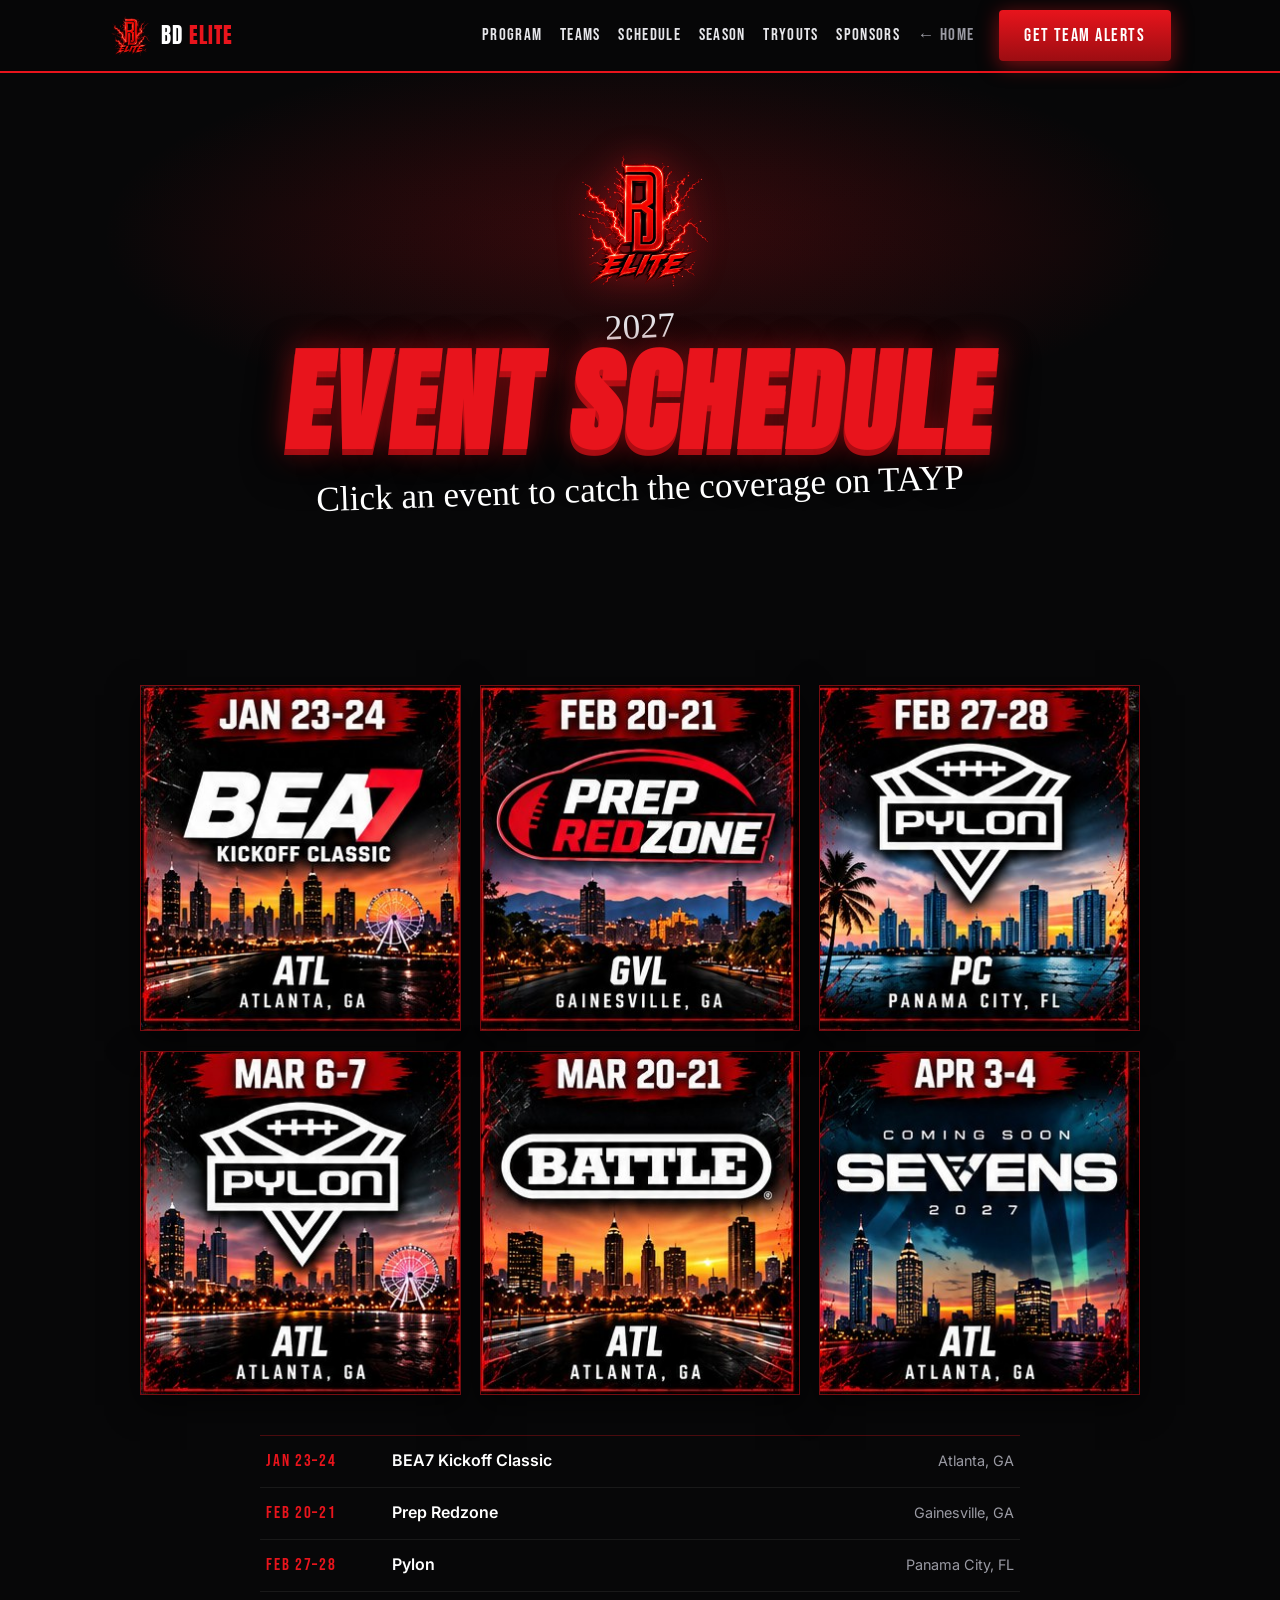
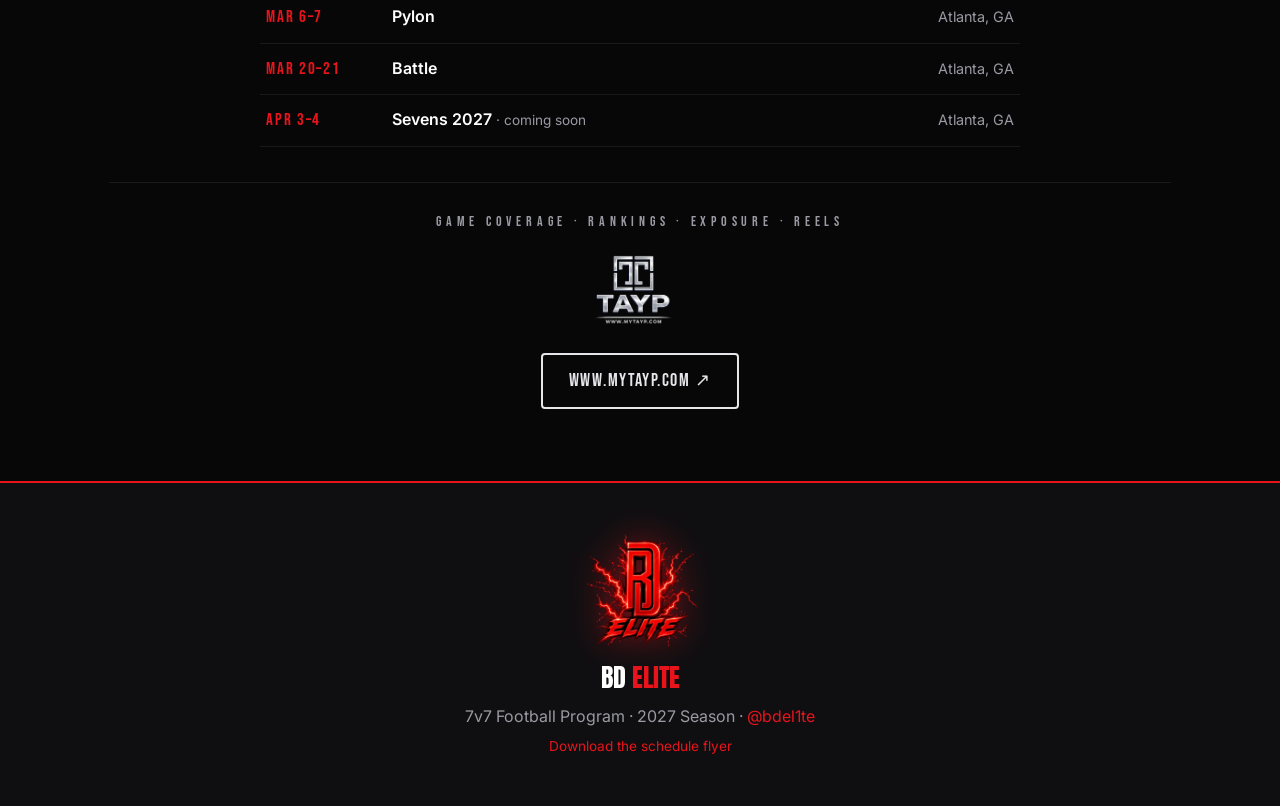
==== schedule/index.html @ 99435656 "Add 2027 event schedule page New /schedule/ page with the six 2027 events (BEA7 Kickoff Classic, Pre" ====
<!DOCTYPE html>
<html lang="en">
<head>
  <meta charset="UTF-8" />
  <meta name="viewport" content="width=device-width, initial-scale=1.0" />
  <title>2027 Event Schedule | BD Elite</title>
  <meta name="description" content="BD Elite 7v7 2027 event schedule — BEA7 Kickoff Classic, Prep Redzone, Pylon, Battle, and Sevens. Game coverage, rankings, and reels on TAYP." />
  <meta property="og:title" content="BD Elite — 2027 Event Schedule" />
  <meta property="og:image" content="/assets/schedule-2027.jpg" />
  <link rel="preconnect" href="https://fonts.googleapis.com" />
  <link rel="preconnect" href="https://fonts.gstatic.com" crossorigin />
  <link href="https://fonts.googleapis.com/css2?family=Anton&family=Bebas+Neue&family=Permanent+Marker&family=Inter:wght@400;600;700&display=swap" rel="stylesheet" />
  <link rel="stylesheet" href="../bdelite.css" />
  <link rel="icon" type="image/png" href="../assets/bdelite-logo-512.png" />
</head>
<body>

  <header class="nav" id="top">
    <div class="nav-inner">
      <a class="brand" href="../">
        <img src="../assets/bdelite-logo-512.png" alt="BD Elite logo" class="brand-logo" />
        <span class="brand-name">BD <em>ELITE</em></span>
      </a>
      <nav class="nav-links" id="navLinks">
        <a href="../#program">Program</a>
        <a href="../#teams">Teams</a>
        <a href="./" aria-current="page">Schedule</a>
        <a href="../#season">Season</a>
        <a href="../#tryouts">Tryouts</a>
        <a href="../#sponsors">Sponsors</a>
        <a href="../" class="nav-home">← Home</a>
      </nav>
      <a class="btn btn-red nav-cta" href="../#tryouts">Get Team Alerts</a>
      <button class="nav-toggle" id="navToggle" aria-label="Open menu" aria-expanded="false">☰</button>
    </div>
  </header>

  <section class="hero roster-hero">
    <div class="hero-overlay"></div>
    <div class="hero-inner">
      <img src="../assets/bdelite-logo-512.png" alt="BD Elite logo" class="footer-logo" style="height:140px" />
      <p class="hero-intro-script">2027</p>
      <h1 class="hero-title roster-title">EVENT SCHEDULE</h1>
      <p class="hero-sub-script">Click an event to catch the coverage on TAYP</p>
    </div>
  </section>

  <section class="section" id="schedule">
    <div class="schedule-grid">
      <a class="event-tile" href="https://www.mytayp.com" target="_blank" rel="noopener" data-event="BEA7 Kickoff Classic">
        <img src="../assets/schedule/bea7.jpg" alt="BEA7 Kickoff Classic — Jan 23–24, Atlanta, GA" />
        <span class="event-tile-cta">View on TAYP →</span>
      </a>
      <a class="event-tile" href="https://www.mytayp.com" target="_blank" rel="noopener" data-event="Prep Redzone">
        <img src="../assets/schedule/prep-redzone.jpg" alt="Prep Redzone — Feb 20–21, Gainesville, GA" />
        <span class="event-tile-cta">View on TAYP →</span>
      </a>
      <a class="event-tile" href="https://www.mytayp.com" target="_blank" rel="noopener" data-event="Pylon Panama City">
        <img src="../assets/schedule/pylon-pc.jpg" alt="Pylon — Feb 27–28, Panama City, FL" />
        <span class="event-tile-cta">View on TAYP →</span>
      </a>
      <a class="event-tile" href="https://www.mytayp.com" target="_blank" rel="noopener" data-event="Pylon Atlanta">
        <img src="../assets/schedule/pylon-atl.jpg" alt="Pylon — Mar 6–7, Atlanta, GA" />
        <span class="event-tile-cta">View on TAYP →</span>
      </a>
      <a class="event-tile" href="https://www.mytayp.com" target="_blank" rel="noopener" data-event="Battle">
        <img src="../assets/schedule/battle.jpg" alt="Battle — Mar 20–21, Atlanta, GA" />
        <span class="event-tile-cta">View on TAYP →</span>
      </a>
      <a class="event-tile" href="https://www.mytayp.com" target="_blank" rel="noopener" data-event="Sevens 2027">
        <img src="../assets/schedule/sevens.jpg" alt="Sevens 2027 (coming soon) — Apr 3–4, Atlanta, GA" />
        <span class="event-tile-cta">View on TAYP →</span>
      </a>
    </div>

    <ul class="schedule-list" aria-label="2027 schedule">
      <li><span class="sl-date">Jan 23–24</span><span class="sl-name">BEA7 Kickoff Classic</span><span class="sl-loc">Atlanta, GA</span></li>
      <li><span class="sl-date">Feb 20–21</span><span class="sl-name">Prep Redzone</span><span class="sl-loc">Gainesville, GA</span></li>
      <li><span class="sl-date">Feb 27–28</span><span class="sl-name">Pylon</span><span class="sl-loc">Panama City, FL</span></li>
      <li><span class="sl-date">Mar 6–7</span><span class="sl-name">Pylon</span><span class="sl-loc">Atlanta, GA</span></li>
      <li><span class="sl-date">Mar 20–21</span><span class="sl-name">Battle</span><span class="sl-loc">Atlanta, GA</span></li>
      <li><span class="sl-date">Apr 3–4</span><span class="sl-name">Sevens 2027 <em>· coming soon</em></span><span class="sl-loc">Atlanta, GA</span></li>
    </ul>

    <div class="tech-powered">
      <span class="tech-powered-label">GAME COVERAGE · RANKINGS · EXPOSURE · REELS</span>
      <a href="https://www.mytayp.com" target="_blank" rel="noopener"><img src="../assets/sponsors/tayp.png" alt="TAYP — The Home for Sports Reels" loading="lazy" /></a>
      <a class="btn btn-ghost" href="https://www.mytayp.com" target="_blank" rel="noopener">www.mytayp.com ↗</a>
    </div>
  </section>

  <footer class="footer">
    <img src="../assets/bdelite-logo-512.png" alt="BD Elite logo" class="footer-logo" />
    <p class="footer-brand">BD <em>ELITE</em></p>
    <p class="footer-line">7v7 Football Program · 2027 Season · <a href="https://www.instagram.com/bdel1te" target="_blank" rel="noopener">@bdel1te</a></p>
    <p class="footer-line footer-small"><a href="../assets/schedule-2027.jpg" target="_blank" rel="noopener">Download the schedule flyer</a></p>
  </footer>

  <script src="../bdelite.js"></script>
</body>
</html>
---- bdelite.css ----
/* ================= BD Elite — 7v7 Football Program ================= */

:root {
  --black: #070708;
  --black-2: #0f0f11;
  --black-3: #17171a;
  --red: #e8141c;
  --red-dark: #9c0d12;
  --red-glow: rgba(232, 20, 28, 0.55);
  --white: #ffffff;
  --silver: #e6e6ea;
  --gray: #9a9aa3;
  --font-display: 'Anton', 'Bebas Neue', sans-serif;
  --font-accent: 'Bebas Neue', sans-serif;
  --font-script: 'Permanent Marker', cursive;
  --font-body: 'Inter', system-ui, sans-serif;
}

* { margin: 0; padding: 0; box-sizing: border-box; }
html { scroll-behavior: smooth; }
body {
  background: var(--black);
  color: var(--silver);
  font-family: var(--font-body);
  line-height: 1.6;
  overflow-x: hidden;
}
img { max-width: 100%; display: block; }
a { color: var(--red); }

/* ---------- Buttons ---------- */
.btn {
  display: inline-block;
  font-family: var(--font-accent);
  font-size: 1.15rem;
  letter-spacing: 0.08em;
  text-decoration: none;
  padding: 0.7rem 1.6rem;
  border-radius: 4px;
  transition: transform 0.15s ease, box-shadow 0.15s ease;
  text-align: center;
  cursor: pointer;
  border: 0;
}
.btn:hover { transform: translateY(-2px); }
.btn-red {
  background: linear-gradient(180deg, var(--red), var(--red-dark));
  color: var(--white);
  box-shadow: 0 4px 20px var(--red-glow);
}
.btn-red:hover { box-shadow: 0 8px 30px var(--red-glow); }
.btn-ghost { border: 2px solid var(--silver); color: var(--silver); background: transparent; }
.btn-ghost:hover { border-color: var(--red); color: var(--red); }
.btn-lg { font-size: 1.4rem; padding: 0.85rem 2.2rem; }
.btn-block { display: block; width: 100%; }

/* ---------- Nav ---------- */
.nav {
  position: sticky; top: 0; z-index: 50;
  background: rgba(7, 7, 8, 0.9);
  backdrop-filter: blur(10px);
  border-bottom: 2px solid var(--red);
}
.nav-inner {
  max-width: 1100px; margin: 0 auto; padding: 0.6rem 1.2rem;
  display: flex; align-items: center; gap: 1.5rem;
}
.brand { display: flex; align-items: center; gap: 0.6rem; text-decoration: none; }
.brand-logo { height: 42px; width: auto; }
.brand-name {
  font-family: var(--font-display); font-size: 1.3rem; color: var(--white); letter-spacing: 0.05em; white-space: nowrap;
}
.brand-name em { color: var(--red); font-style: normal; }
.nav-links { display: flex; gap: 1.1rem; margin-left: auto; }
.nav-links a {
  color: var(--silver); text-decoration: none; white-space: nowrap;
  font-family: var(--font-accent); font-size: 1.05rem; letter-spacing: 0.08em;
}
.nav-links a:hover { color: var(--red); }
.nav-links .nav-home { color: var(--gray); }
.nav-cta { white-space: nowrap; }
.nav-toggle {
  display: none; background: none; border: none; color: var(--silver);
  font-size: 1.6rem; cursor: pointer; margin-left: auto;
}

/* ---------- Hero ---------- */
.hero {
  position: relative;
  min-height: 92vh;
  display: flex; align-items: center; justify-content: center;
  text-align: center;
  overflow: hidden;
  background:
    radial-gradient(ellipse 60% 50% at 50% 30%, rgba(232, 20, 28, 0.25), transparent 70%),
    var(--black);
}
.hero-canvas { position: absolute; inset: 0; width: 100%; height: 100%; display: block; }
.hero-overlay {
  position: absolute; inset: 0; pointer-events: none;
  background:
    radial-gradient(ellipse 55% 45% at 50% 50%, rgba(7, 7, 8, 0.28), transparent 75%),
    linear-gradient(180deg, rgba(7, 7, 8, 0.2) 0%, transparent 35%, transparent 65%, var(--black) 100%);
}
.hero-inner { position: relative; max-width: 900px; padding: 4rem 1.2rem 3rem; }
.hero-kicker {
  font-family: var(--font-accent); letter-spacing: 0.35em; font-size: 1rem; color: var(--silver);
}
.red { color: var(--red); }
.coming-badge {
  display: inline-block; margin: 1.2rem 0 1rem;
  font-family: var(--font-accent); letter-spacing: 0.15em; font-size: 1.1rem;
  color: var(--white); background: var(--black-3);
  border: 2px solid var(--red); padding: 0.35rem 1rem; transform: rotate(-2deg);
}
.coming-badge span { font-family: var(--font-script); color: var(--red); font-size: 1.4rem; margin-left: 0.3rem; }
.hero-intro-script {
  font-family: var(--font-script); font-size: clamp(1.4rem, 4vw, 2.2rem); color: var(--silver);
  transform: rotate(-3deg); margin-bottom: -0.4rem;
}
.hero-title {
  font-family: var(--font-display);
  font-size: clamp(4.2rem, 16vw, 11rem);
  line-height: 0.95;
  color: var(--red);
  letter-spacing: 0.02em;
  text-shadow: 0 0 30px var(--red-glow), 0 6px 0 var(--red-dark), 0 14px 40px rgba(0, 0, 0, 0.8);
  transform: skewX(-6deg);
}
.hero-sub-script {
  font-family: var(--font-script); font-size: clamp(1.3rem, 4vw, 2.2rem); color: var(--white);
  transform: rotate(-2deg); margin: 0.4rem 0 2rem;
}
.hero-ctas { display: flex; flex-wrap: wrap; justify-content: center; gap: 1rem; }
.hero-scroll { margin-top: 3rem; color: var(--red); animation: bob 1.6s ease-in-out infinite; }
@keyframes bob { 0%, 100% { transform: translateY(0); } 50% { transform: translateY(8px); } }

/* ---------- Sections ---------- */
.section { max-width: 1100px; margin: 0 auto; padding: 4.5rem 1.2rem; }
.section-dark {
  max-width: none;
  background: var(--black-2);
  border-top: 1px solid rgba(232, 20, 28, 0.3);
  border-bottom: 1px solid rgba(232, 20, 28, 0.3);
}
.section-dark > * { max-width: 1100px; margin-left: auto; margin-right: auto; }
.section-title {
  font-family: var(--font-display);
  font-size: clamp(2.2rem, 6vw, 3.6rem);
  text-align: center; color: var(--white); letter-spacing: 0.04em; margin-bottom: 0.6rem;
  transform: skewX(-4deg);
}
.section-title em { color: var(--red); font-style: normal; }
.section-sub {
  text-align: center; font-family: var(--font-accent); font-size: 1.2rem;
  letter-spacing: 0.1em; color: var(--gray); margin-bottom: 2.4rem;
}

/* ---------- Program ---------- */
.program-grid { display: grid; grid-template-columns: 1.1fr 0.9fr; gap: 2.5rem; align-items: center; }
.program-copy p { margin-bottom: 1.1rem; font-size: 1.05rem; color: var(--silver); }
.program-copy strong { color: var(--white); }
.gear-note { font-size: 0.9rem !important; color: var(--gray) !important; border-left: 3px solid var(--red); padding-left: 0.8rem; }
.gear-note a { color: var(--red); text-decoration: none; }
.program-logo { display: flex; justify-content: center; }
.program-logo img {
  width: min(100%, 440px);
  filter: drop-shadow(0 0 30px rgba(232, 20, 28, 0.45));
  animation: pulse 3.5s ease-in-out infinite;
}
@keyframes pulse {
  0%, 100% { filter: drop-shadow(0 0 22px rgba(232, 20, 28, 0.35)); }
  50% { filter: drop-shadow(0 0 48px rgba(232, 20, 28, 0.7)); }
}

/* ---------- Teams ---------- */
.teams { display: grid; grid-template-columns: repeat(auto-fit, minmax(180px, 1fr)); gap: 1.2rem; max-width: 800px !important; }
.team {
  background: linear-gradient(180deg, var(--black-3), var(--black));
  border: 1px solid rgba(232, 20, 28, 0.4);
  border-bottom: 4px solid var(--red);
  text-align: center; padding: 2.2rem 1rem;
  transition: transform 0.15s ease, box-shadow 0.15s ease;
}
.team:hover { transform: translateY(-5px) skewX(-2deg); box-shadow: 0 10px 30px var(--red-glow); }
.team-age {
  display: block; font-family: var(--font-display); font-size: 3.6rem; color: var(--silver);
  text-shadow: 0 3px 0 #6a6a72;
}
.team-label { font-family: var(--font-accent); letter-spacing: 0.35em; color: var(--red); font-size: 0.9rem; }

/* ---------- Pillars ---------- */
.pillars { display: grid; grid-template-columns: repeat(auto-fit, minmax(220px, 1fr)); gap: 1.2rem; margin-top: 2rem; }
.pillar {
  background: var(--black-3);
  border: 1px solid rgba(255, 255, 255, 0.06);
  border-top: 3px solid var(--red);
  padding: 1.6rem 1.4rem;
  transition: transform 0.15s ease;
}
.pillar:hover { transform: translateY(-4px); }
.pillar-icon { font-size: 2rem; margin-bottom: 0.5rem; }
.pillar h3 { font-family: var(--font-accent); font-size: 1.45rem; letter-spacing: 0.1em; color: var(--red); margin-bottom: 0.4rem; }
.pillar p { color: var(--gray); font-size: 0.95rem; }

/* ---------- 2027 Season ---------- */
.season {
  max-width: none;
  background:
    radial-gradient(ellipse 60% 50% at 50% 0%, rgba(232, 20, 28, 0.14), transparent 70%),
    var(--black);
  border-top: 1px solid rgba(232, 20, 28, 0.3);
}
.season > * { max-width: 1100px; margin-left: auto; margin-right: auto; }
.season-grid { display: grid; grid-template-columns: repeat(auto-fit, minmax(240px, 1fr)); gap: 1.2rem; margin-top: 2rem; }
.season-card {
  background: var(--black-3);
  border: 1px solid rgba(255, 255, 255, 0.06);
  border-top: 3px solid var(--red);
  padding: 1.6rem 1.4rem;
}
.season-card-highlight {
  background: linear-gradient(180deg, #1f0608, var(--black-3));
  border: 1px solid rgba(232, 20, 28, 0.6);
  border-top: 3px solid var(--red);
  box-shadow: 0 10px 30px rgba(232, 20, 28, 0.15);
}
.season-icon { font-size: 2rem; margin-bottom: 0.5rem; }
.season-card h3 { font-family: var(--font-accent); font-size: 1.4rem; letter-spacing: 0.08em; color: var(--red); margin-bottom: 0.5rem; }
.season-card p { color: var(--gray); font-size: 0.95rem; margin-bottom: 0.5rem; }
.season-card strong { color: var(--white); }
.season-card .season-price {
  font-family: var(--font-display); font-size: 2.8rem; color: var(--white) !important;
  line-height: 1.1; margin: 0.6rem 0 !important;
  text-shadow: 0 0 20px var(--red-glow);
}
.season-card .season-price span { font-family: var(--font-accent); font-size: 1.1rem; letter-spacing: 0.1em; color: var(--red); margin-left: 0.3rem; }
.season-letter {
  margin-top: 2.5rem; text-align: center;
  border: 1px solid rgba(232, 20, 28, 0.35);
  padding: 2rem 1.6rem;
  background: var(--black-2);
}
.season-quote {
  font-family: var(--font-script); font-size: clamp(1.1rem, 2.6vw, 1.5rem);
  color: var(--silver); max-width: 760px; margin: 0 auto 1.6rem; line-height: 1.5;
}
.season-leaders { display: flex; flex-wrap: wrap; justify-content: center; gap: 2.5rem; margin-bottom: 1.6rem; }
.leader { display: flex; flex-direction: column; }
.leader-name { font-family: var(--font-display); font-size: 1.4rem; color: var(--white); letter-spacing: 0.04em; }
.leader-role { font-family: var(--font-accent); letter-spacing: 0.2em; color: var(--red); font-size: 0.95rem; }
.leader-email { font-size: 0.85rem; color: var(--gray); text-decoration: none; margin-top: 0.2rem; }
.leader-email:hover { color: var(--red); text-decoration: underline; }

/* ---------- Tryouts form ---------- */
.tryout-script {
  text-align: center; font-family: var(--font-script); font-size: clamp(1.4rem, 4vw, 2rem);
  color: var(--silver); transform: rotate(-2deg); margin-bottom: -0.3rem;
}
.tryout-title { font-size: clamp(2.6rem, 8vw, 4.6rem); }
.form-wrap { max-width: 720px !important; }
.alert-form {
  background: var(--black-3);
  border: 1px solid rgba(232, 20, 28, 0.5);
  padding: 2rem;
  box-shadow: 0 12px 40px rgba(232, 20, 28, 0.12);
}
.hp-field { display: none; }
.form-row { display: grid; grid-template-columns: 1fr 1fr; gap: 1.2rem; }
.form-field { margin-bottom: 1.2rem; display: flex; flex-direction: column; }
.form-field label {
  font-family: var(--font-accent); letter-spacing: 0.1em; color: var(--red); font-size: 1rem; margin-bottom: 0.35rem;
}
.form-field input, .form-field select, .form-field textarea {
  background: var(--black); border: 1px solid rgba(255, 255, 255, 0.15);
  color: var(--silver); font-family: var(--font-body); font-size: 1rem; padding: 0.7rem 0.9rem;
}
.form-field input:focus, .form-field select:focus, .form-field textarea:focus { outline: 2px solid var(--red); border-color: transparent; }
.form-field ::placeholder { color: #5a5a64; }

/* ---------- Footer ---------- */
.footer {
  text-align: center; padding: 3rem 1.2rem;
  border-top: 2px solid var(--red); background: var(--black-2);
}
.footer-logo { height: 120px; width: auto; margin: 0 auto 0.4rem; filter: drop-shadow(0 0 18px rgba(232, 20, 28, 0.45)); }
.footer-brand { font-family: var(--font-display); font-size: 1.6rem; color: var(--white); }
.footer-brand em { color: var(--red); font-style: normal; }
.footer-line { color: var(--gray); margin-top: 0.4rem; }
.footer-line a { color: var(--red); text-decoration: none; }
.footer-line a:hover { text-decoration: underline; }
.footer-small { font-size: 0.85rem; }

/* ---------- Roster pages ---------- */
a.team { text-decoration: none; display: block; }
.team-cta { display: block; margin-top: 0.6rem; font-family: var(--font-accent); letter-spacing: 0.12em; font-size: 0.95rem; color: var(--silver); }
a.team:hover .team-cta { color: var(--red); }
.roster-hero { min-height: 60vh; }
.roster-title { font-size: clamp(3rem, 12vw, 7rem); }
.roster-empty {
  text-align: center; max-width: 760px; margin: 0 auto 3rem;
  background: var(--black-3); border: 1px solid rgba(232, 20, 28, 0.5);
  padding: 2.4rem 1.6rem; box-shadow: 0 12px 40px rgba(232, 20, 28, 0.12);
}
.roster-empty-icon { font-size: 2.6rem; margin-bottom: 0.4rem; }
.roster-empty h2 { font-family: var(--font-display); font-size: clamp(1.6rem, 4vw, 2.4rem); color: var(--white); margin-bottom: 0.8rem; }
.roster-empty p { color: var(--gray); margin-bottom: 1.6rem; }
.roster-grid { display: grid; grid-template-columns: repeat(auto-fit, minmax(130px, 1fr)); gap: 0.9rem; max-width: 1000px; margin: 0 auto; }
.roster-slot {
  display: flex; flex-direction: column; align-items: center; justify-content: center; gap: 0.2rem;
  aspect-ratio: 1; background: var(--black-2);
  border: 1px dashed rgba(232, 20, 28, 0.45);
}
.roster-num { font-family: var(--font-display); font-size: 2rem; color: rgba(232, 20, 28, 0.6); }
.roster-name { font-family: var(--font-accent); letter-spacing: 0.3em; color: var(--gray); font-size: 0.85rem; }
.roster-note { text-align: center; color: var(--gray); font-size: 0.85rem; margin-top: 1rem; }

/* ---------- Sponsors ---------- */
.sponsor-grid {
  display: flex; flex-wrap: wrap; justify-content: center; align-items: center; gap: 1.2rem;
  max-width: 1000px !important;
}
.sponsor {
  display: flex; align-items: center; justify-content: center;
  width: 240px; height: 130px; padding: 1rem 1.3rem;
  background: var(--black); border: 1px solid rgba(255, 255, 255, 0.1); border-radius: 10px;
  transition: transform 0.15s ease, border-color 0.15s ease, box-shadow 0.15s ease;
}
a.sponsor:hover { transform: translateY(-3px); border-color: var(--red); box-shadow: 0 10px 30px var(--red-glow); }
.sponsor img { max-width: 100%; max-height: 100%; object-fit: contain; }
.sponsor { flex-direction: column; gap: 0.6rem; width: 300px; height: 190px; padding: 1.2rem 1.5rem 1rem; text-decoration: none; }
.sponsor img { max-height: 100px; }
.sponsor-role { font-family: var(--font-accent); letter-spacing: 0.2em; color: var(--red); font-size: 0.9rem; }
.tech-powered {
  display: flex; flex-direction: column; align-items: center; gap: 0.6rem;
  margin-top: 2.2rem; padding-top: 1.8rem; border-top: 1px solid rgba(255, 255, 255, 0.08);
}
.tech-powered-label { font-family: var(--font-accent); letter-spacing: 0.35em; color: var(--gray); font-size: 0.85rem; }
.tech-powered img { height: 90px; width: auto; transition: transform 0.15s ease; }
.tech-powered a:hover img { transform: translateY(-3px); }
.sponsor-note { text-align: center; color: var(--gray); font-size: 0.9rem; margin-top: 1.6rem; }
.sponsor-note a { color: var(--red); text-decoration: none; }
.sponsor-note a:hover { text-decoration: underline; }

/* ---------- Schedule ---------- */
.schedule-grid { display: grid; grid-template-columns: repeat(auto-fit, minmax(260px, 1fr)); gap: 1.2rem; max-width: 1000px; margin: 0 auto; }
.event-tile {
  position: relative; display: block; overflow: hidden;
  border: 1px solid rgba(232, 20, 28, 0.5);
  box-shadow: 0 10px 30px rgba(0, 0, 0, 0.6);
  transition: transform 0.15s ease, box-shadow 0.15s ease;
}
.event-tile img { width: 100%; height: auto; display: block; transition: transform 0.3s ease; }
.event-tile:hover { transform: translateY(-5px); box-shadow: 0 16px 40px var(--red-glow); }
.event-tile:hover img { transform: scale(1.04); }
.event-tile-cta {
  position: absolute; left: 0; right: 0; bottom: 0; padding: 0.55rem;
  background: linear-gradient(180deg, transparent, rgba(7, 7, 8, 0.95));
  font-family: var(--font-accent); letter-spacing: 0.15em; font-size: 1rem; color: var(--white); text-align: center;
  opacity: 0; transform: translateY(6px); transition: opacity 0.2s ease, transform 0.2s ease;
}
.event-tile:hover .event-tile-cta { opacity: 1; transform: translateY(0); }
.schedule-list { list-style: none; max-width: 760px; margin: 2.5rem auto 0; border-top: 1px solid rgba(232, 20, 28, 0.3); }
.schedule-list li {
  display: grid; grid-template-columns: 110px 1fr auto; gap: 1rem; align-items: baseline;
  padding: 0.75rem 0.4rem; border-bottom: 1px solid rgba(255, 255, 255, 0.07);
}
.sl-date { font-family: var(--font-accent); letter-spacing: 0.1em; color: var(--red); font-size: 1.05rem; }
.sl-name { color: var(--white); font-weight: 600; }
.sl-name em { color: var(--gray); font-style: normal; font-weight: 400; font-size: 0.85rem; }
.sl-loc { color: var(--gray); font-size: 0.9rem; }
#schedule .tech-powered { gap: 0.9rem; }
.season-card .btn { margin-top: 0.4rem; font-size: 1rem; padding: 0.5rem 1.1rem; }
@media (max-width: 520px) {
  .schedule-list li { grid-template-columns: 90px 1fr; }
  .sl-loc { grid-column: 2; }
  .event-tile-cta { opacity: 1; transform: none; position: static; background: var(--black-3); border-top: 1px solid rgba(232, 20, 28, 0.4); }
}

/* ---------- Thanks page ---------- */
.thanks-hero { min-height: 100vh; }

/* ---------- Responsive ---------- */
@media (max-width: 820px) {
  .program-grid { grid-template-columns: 1fr; }
  .form-row { grid-template-columns: 1fr; }
  .nav-links {
    display: none; position: absolute; top: 100%; left: 0; right: 0;
    flex-direction: column; background: rgba(7, 7, 8, 0.98);
    padding: 1rem 1.4rem 1.4rem; border-bottom: 2px solid var(--red);
  }
  .nav-links.open { display: flex; }
  .nav-toggle { display: block; }
  .nav-cta { display: none; }
}
@media (prefers-reduced-motion: reduce) {
  .hero-scroll, .program-logo img { animation: none; }
}
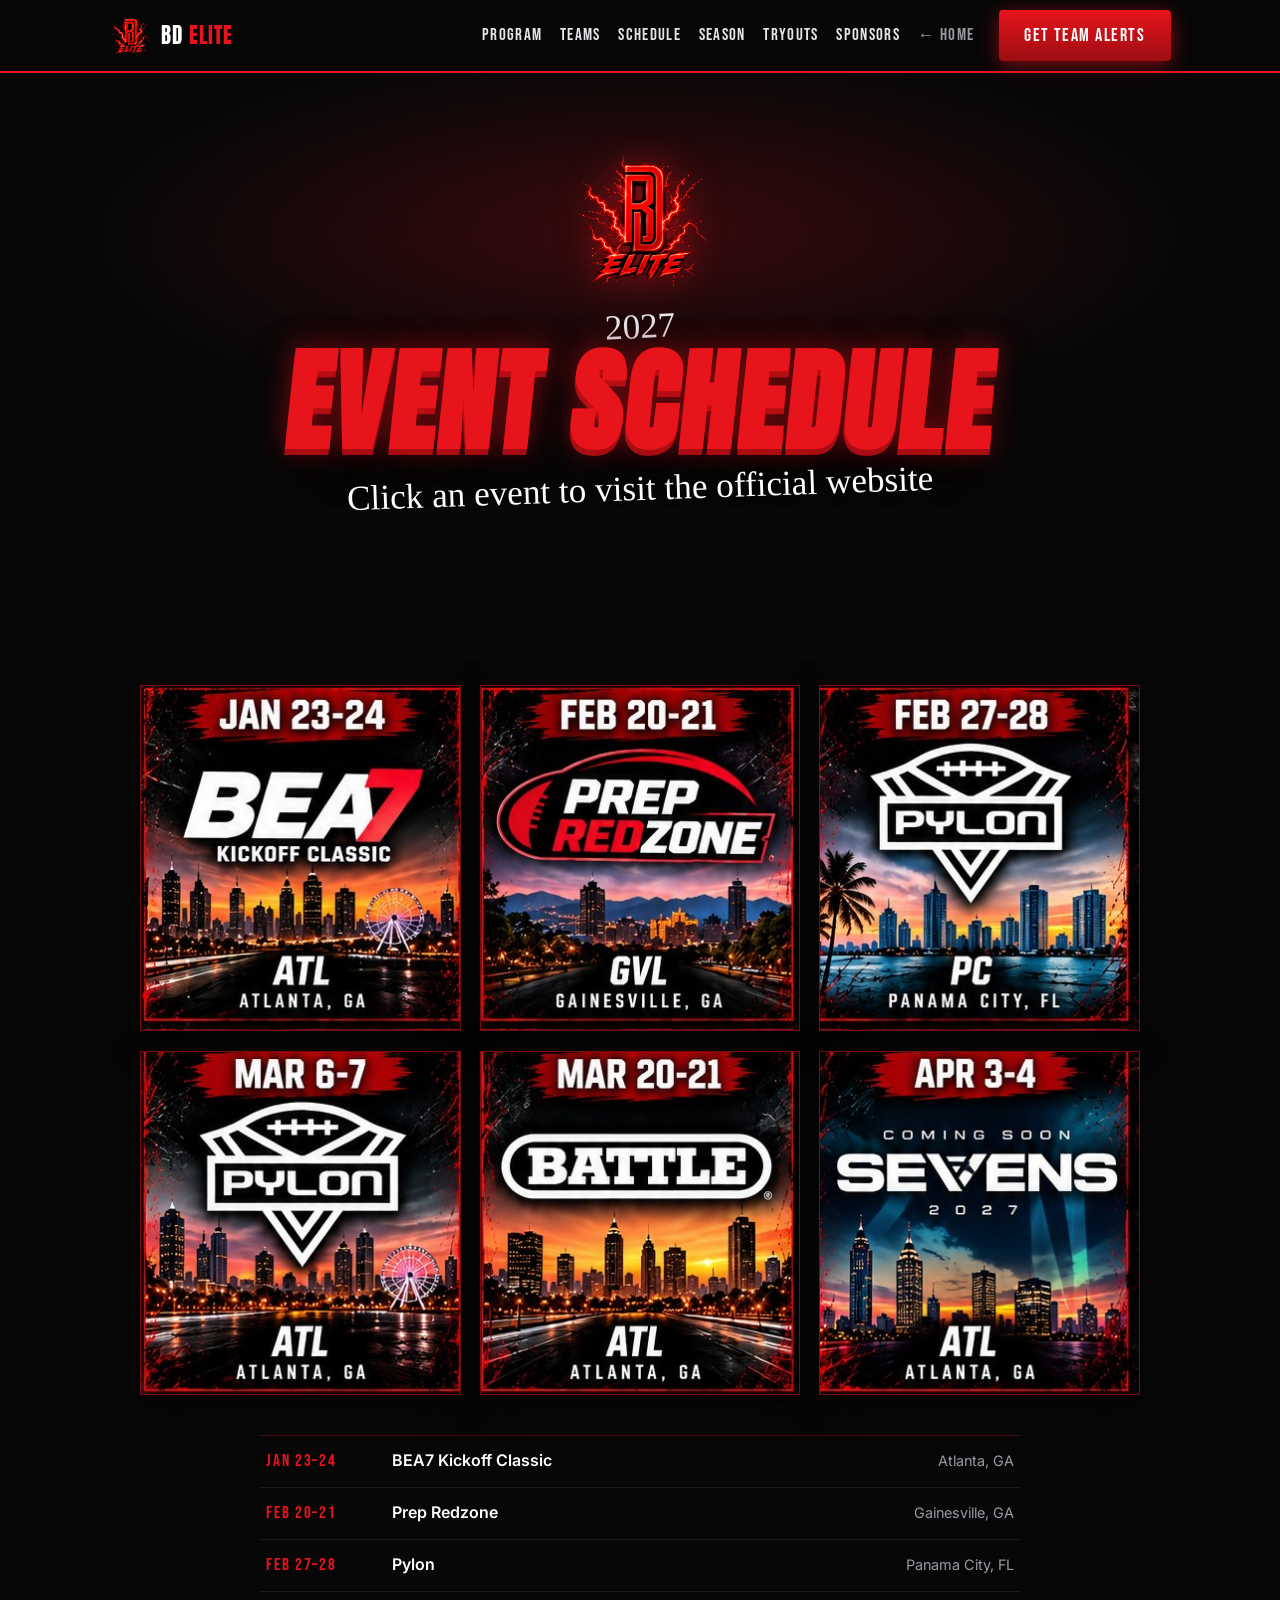
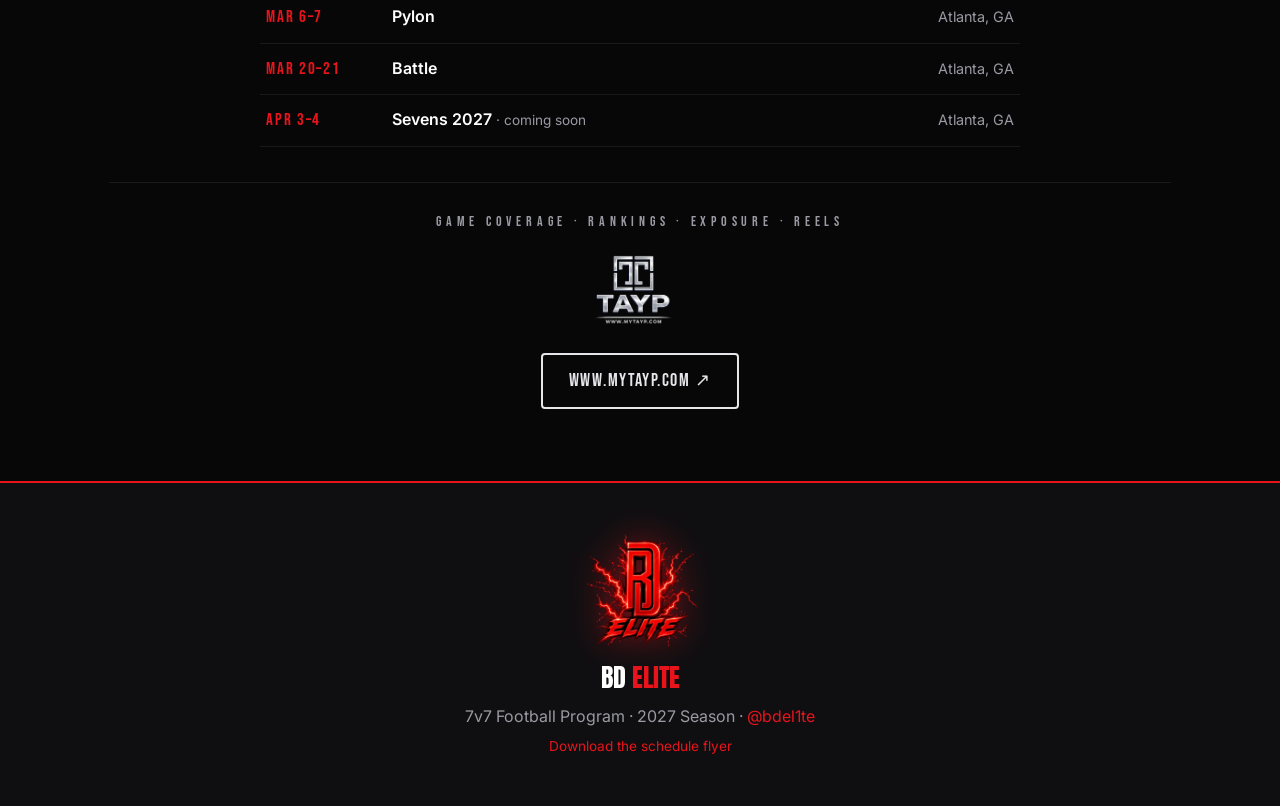
==== commit 7358e3e6: "Point schedule tiles at each event's official website. The 2027 schedule tiles were all linking to T" ====
--- a/schedule/index.html
+++ b/schedule/index.html
@@ -41,35 +41,35 @@
       <img src="../assets/bdelite-logo-512.png" alt="BD Elite logo" class="footer-logo" style="height:140px" />
       <p class="hero-intro-script">2027</p>
       <h1 class="hero-title roster-title">EVENT SCHEDULE</h1>
-      <p class="hero-sub-script">Click an event to catch the coverage on TAYP</p>
+      <p class="hero-sub-script">Click an event to visit the official website</p>
     </div>
   </section>
 
   <section class="section" id="schedule">
     <div class="schedule-grid">
-      <a class="event-tile" href="https://www.mytayp.com" target="_blank" rel="noopener" data-event="BEA7 Kickoff Classic">
+      <a class="event-tile" href="https://sportsthread.com/partner-frame/190/tournaments/13925" target="_blank" rel="noopener" data-event="BEA7 Kickoff Classic">
         <img src="../assets/schedule/bea7.jpg" alt="BEA7 Kickoff Classic — Jan 23–24, Atlanta, GA" />
-        <span class="event-tile-cta">View on TAYP →</span>
+        <span class="event-tile-cta">Event website →</span>
       </a>
-      <a class="event-tile" href="https://www.mytayp.com" target="_blank" rel="noopener" data-event="Prep Redzone">
+      <a class="event-tile" href="https://events.prepredzone.com/e/2743/register" target="_blank" rel="noopener" data-event="Prep Redzone">
         <img src="../assets/schedule/prep-redzone.jpg" alt="Prep Redzone — Feb 20–21, Gainesville, GA" />
-        <span class="event-tile-cta">View on TAYP →</span>
+        <span class="event-tile-cta">Event website →</span>
       </a>
-      <a class="event-tile" href="https://www.mytayp.com" target="_blank" rel="noopener" data-event="Pylon Panama City">
+      <a class="event-tile" href="https://pylonfootball.com/register/?event=panama-city&amp;t=13717" target="_blank" rel="noopener" data-event="Pylon Panama City">
         <img src="../assets/schedule/pylon-pc.jpg" alt="Pylon — Feb 27–28, Panama City, FL" />
-        <span class="event-tile-cta">View on TAYP →</span>
+        <span class="event-tile-cta">Event website →</span>
       </a>
-      <a class="event-tile" href="https://www.mytayp.com" target="_blank" rel="noopener" data-event="Pylon Atlanta">
+      <a class="event-tile" href="https://pylonfootball.com/register/?event=atlanta&amp;t=13718" target="_blank" rel="noopener" data-event="Pylon Atlanta">
         <img src="../assets/schedule/pylon-atl.jpg" alt="Pylon — Mar 6–7, Atlanta, GA" />
-        <span class="event-tile-cta">View on TAYP →</span>
+        <span class="event-tile-cta">Event website →</span>
       </a>
-      <a class="event-tile" href="https://www.mytayp.com" target="_blank" rel="noopener" data-event="Battle">
+      <a class="event-tile" href="https://www.battle7.com/battle7-events/#battle7-atlanta-event" target="_blank" rel="noopener" data-event="Battle">
         <img src="../assets/schedule/battle.jpg" alt="Battle — Mar 20–21, Atlanta, GA" />
-        <span class="event-tile-cta">View on TAYP →</span>
+        <span class="event-tile-cta">Event website →</span>
       </a>
-      <a class="event-tile" href="https://www.mytayp.com" target="_blank" rel="noopener" data-event="Sevens 2027">
+      <a class="event-tile" href="https://www.thesevensfootball.com/" target="_blank" rel="noopener" data-event="Sevens 2027">
         <img src="../assets/schedule/sevens.jpg" alt="Sevens 2027 (coming soon) — Apr 3–4, Atlanta, GA" />
-        <span class="event-tile-cta">View on TAYP →</span>
+        <span class="event-tile-cta">Event website →</span>
       </a>
     </div>
 
--- a/bdelite.css
+++ b/bdelite.css
@@ -173,6 +173,8 @@
   50% { filter: drop-shadow(0 0 48px rgba(232, 20, 28, 0.7)); }
 }
 
+.program-quote { text-align: left; margin: 0; font-size: clamp(1.25rem, 2.8vw, 1.7rem); }
+
 /* ---------- Teams ---------- */
 .teams { display: grid; grid-template-columns: repeat(auto-fit, minmax(180px, 1fr)); gap: 1.2rem; max-width: 800px !important; }
 .team {
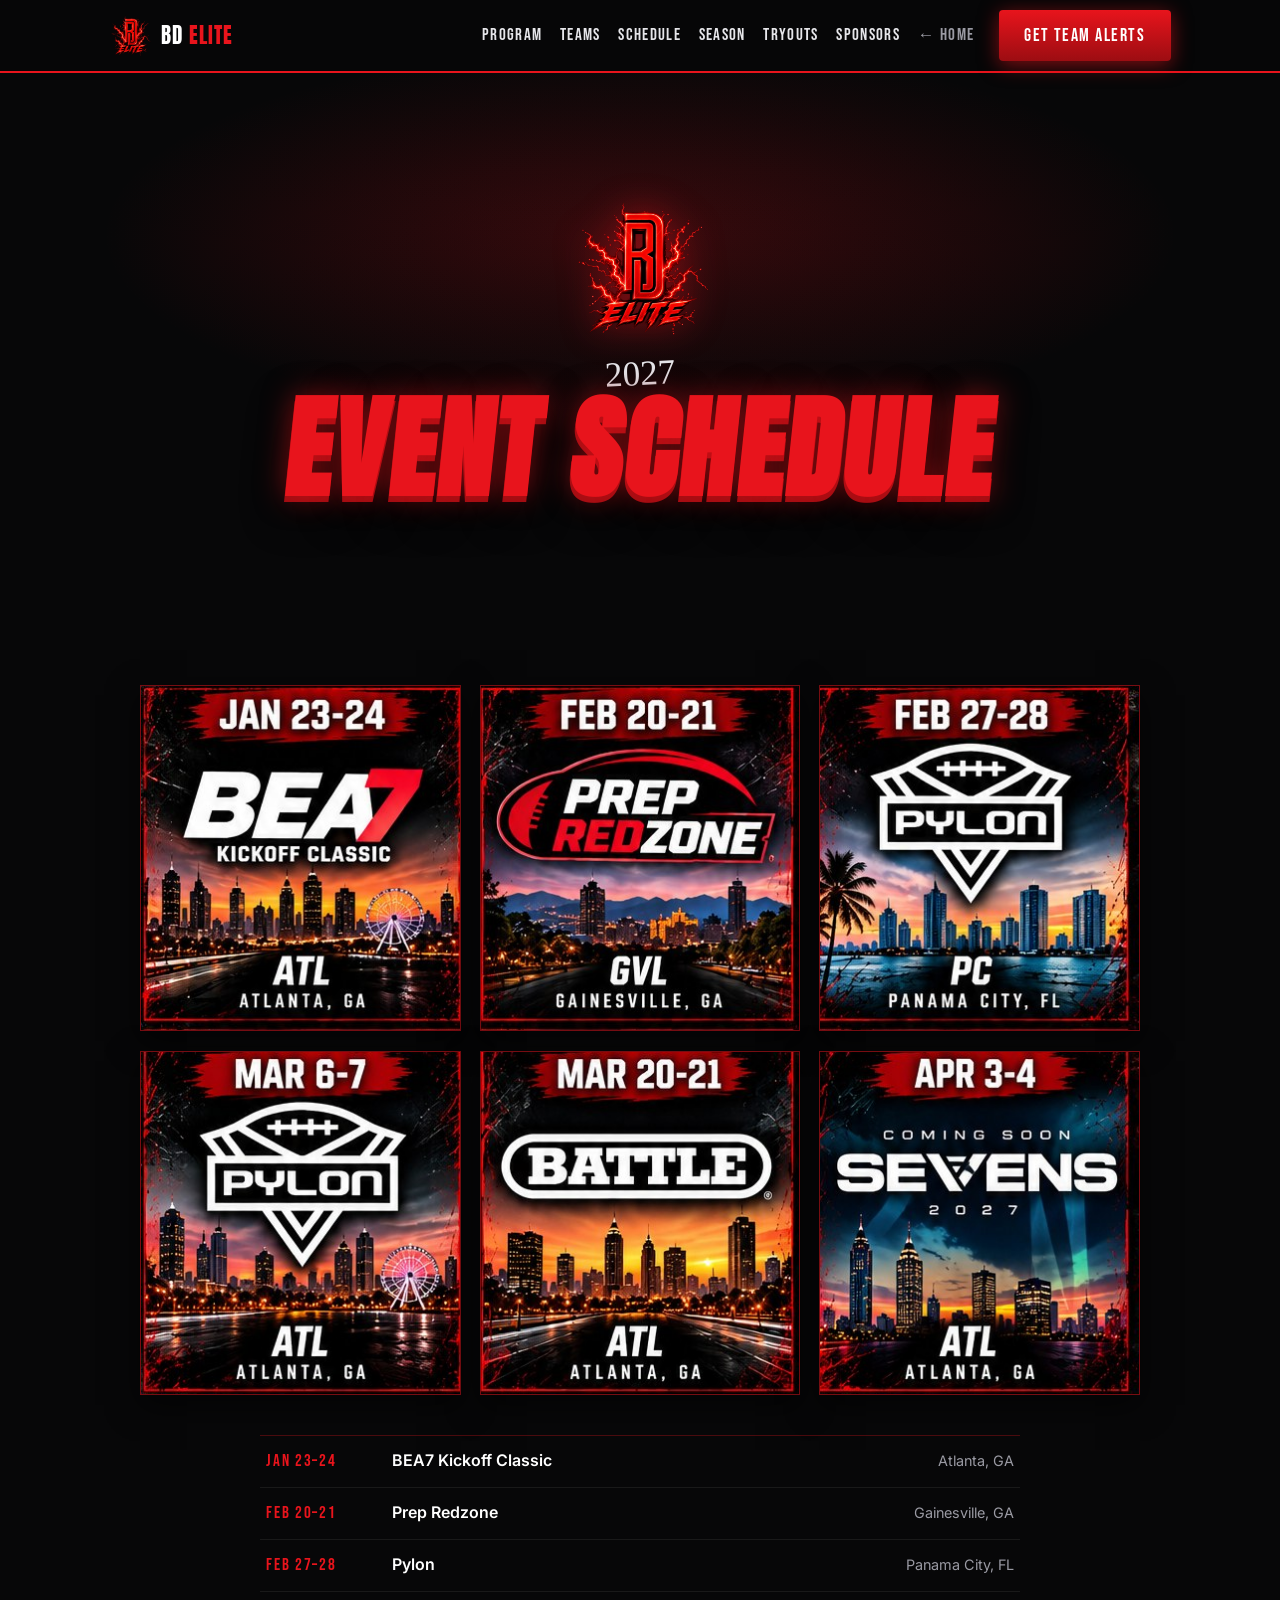
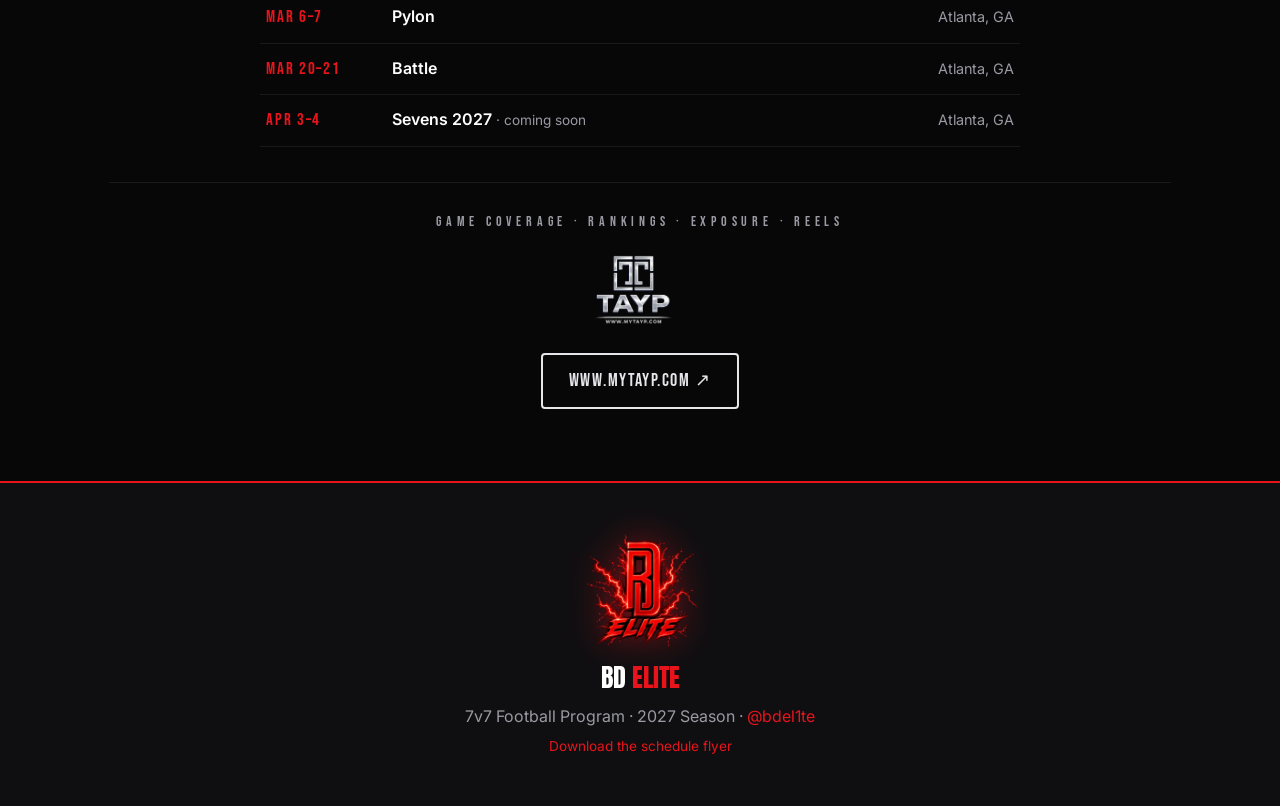
==== commit 897bbd0c: "Schedule: remove external event links and click-through wording Event tiles are flyers only now — no" ====
--- a/schedule/index.html
+++ b/schedule/index.html
@@ -41,36 +41,29 @@
       <img src="../assets/bdelite-logo-512.png" alt="BD Elite logo" class="footer-logo" style="height:140px" />
       <p class="hero-intro-script">2027</p>
       <h1 class="hero-title roster-title">EVENT SCHEDULE</h1>
-      <p class="hero-sub-script">Click an event to visit the official website</p>
     </div>
   </section>
 
   <section class="section" id="schedule">
     <div class="schedule-grid">
-      <a class="event-tile" href="https://sportsthread.com/partner-frame/190/tournaments/13925" target="_blank" rel="noopener" data-event="BEA7 Kickoff Classic">
+      <div class="event-tile" data-event="BEA7 Kickoff Classic">
         <img src="../assets/schedule/bea7.jpg" alt="BEA7 Kickoff Classic — Jan 23–24, Atlanta, GA" />
-        <span class="event-tile-cta">Event website →</span>
-      </a>
-      <a class="event-tile" href="https://events.prepredzone.com/e/2743/register" target="_blank" rel="noopener" data-event="Prep Redzone">
+      </div>
+      <div class="event-tile" data-event="Prep Redzone">
         <img src="../assets/schedule/prep-redzone.jpg" alt="Prep Redzone — Feb 20–21, Gainesville, GA" />
-        <span class="event-tile-cta">Event website →</span>
-      </a>
-      <a class="event-tile" href="https://pylonfootball.com/register/?event=panama-city&amp;t=13717" target="_blank" rel="noopener" data-event="Pylon Panama City">
+      </div>
+      <div class="event-tile" data-event="Pylon Panama City">
         <img src="../assets/schedule/pylon-pc.jpg" alt="Pylon — Feb 27–28, Panama City, FL" />
-        <span class="event-tile-cta">Event website →</span>
-      </a>
-      <a class="event-tile" href="https://pylonfootball.com/register/?event=atlanta&amp;t=13718" target="_blank" rel="noopener" data-event="Pylon Atlanta">
+      </div>
+      <div class="event-tile" data-event="Pylon Atlanta">
         <img src="../assets/schedule/pylon-atl.jpg" alt="Pylon — Mar 6–7, Atlanta, GA" />
-        <span class="event-tile-cta">Event website →</span>
-      </a>
-      <a class="event-tile" href="https://www.battle7.com/battle7-events/#battle7-atlanta-event" target="_blank" rel="noopener" data-event="Battle">
+      </div>
+      <div class="event-tile" data-event="Battle">
         <img src="../assets/schedule/battle.jpg" alt="Battle — Mar 20–21, Atlanta, GA" />
-        <span class="event-tile-cta">Event website →</span>
-      </a>
-      <a class="event-tile" href="https://www.thesevensfootball.com/" target="_blank" rel="noopener" data-event="Sevens 2027">
+      </div>
+      <div class="event-tile" data-event="Sevens 2027">
         <img src="../assets/schedule/sevens.jpg" alt="Sevens 2027 (coming soon) — Apr 3–4, Atlanta, GA" />
-        <span class="event-tile-cta">Event website →</span>
-      </a>
+      </div>
     </div>
 
     <ul class="schedule-list" aria-label="2027 schedule">
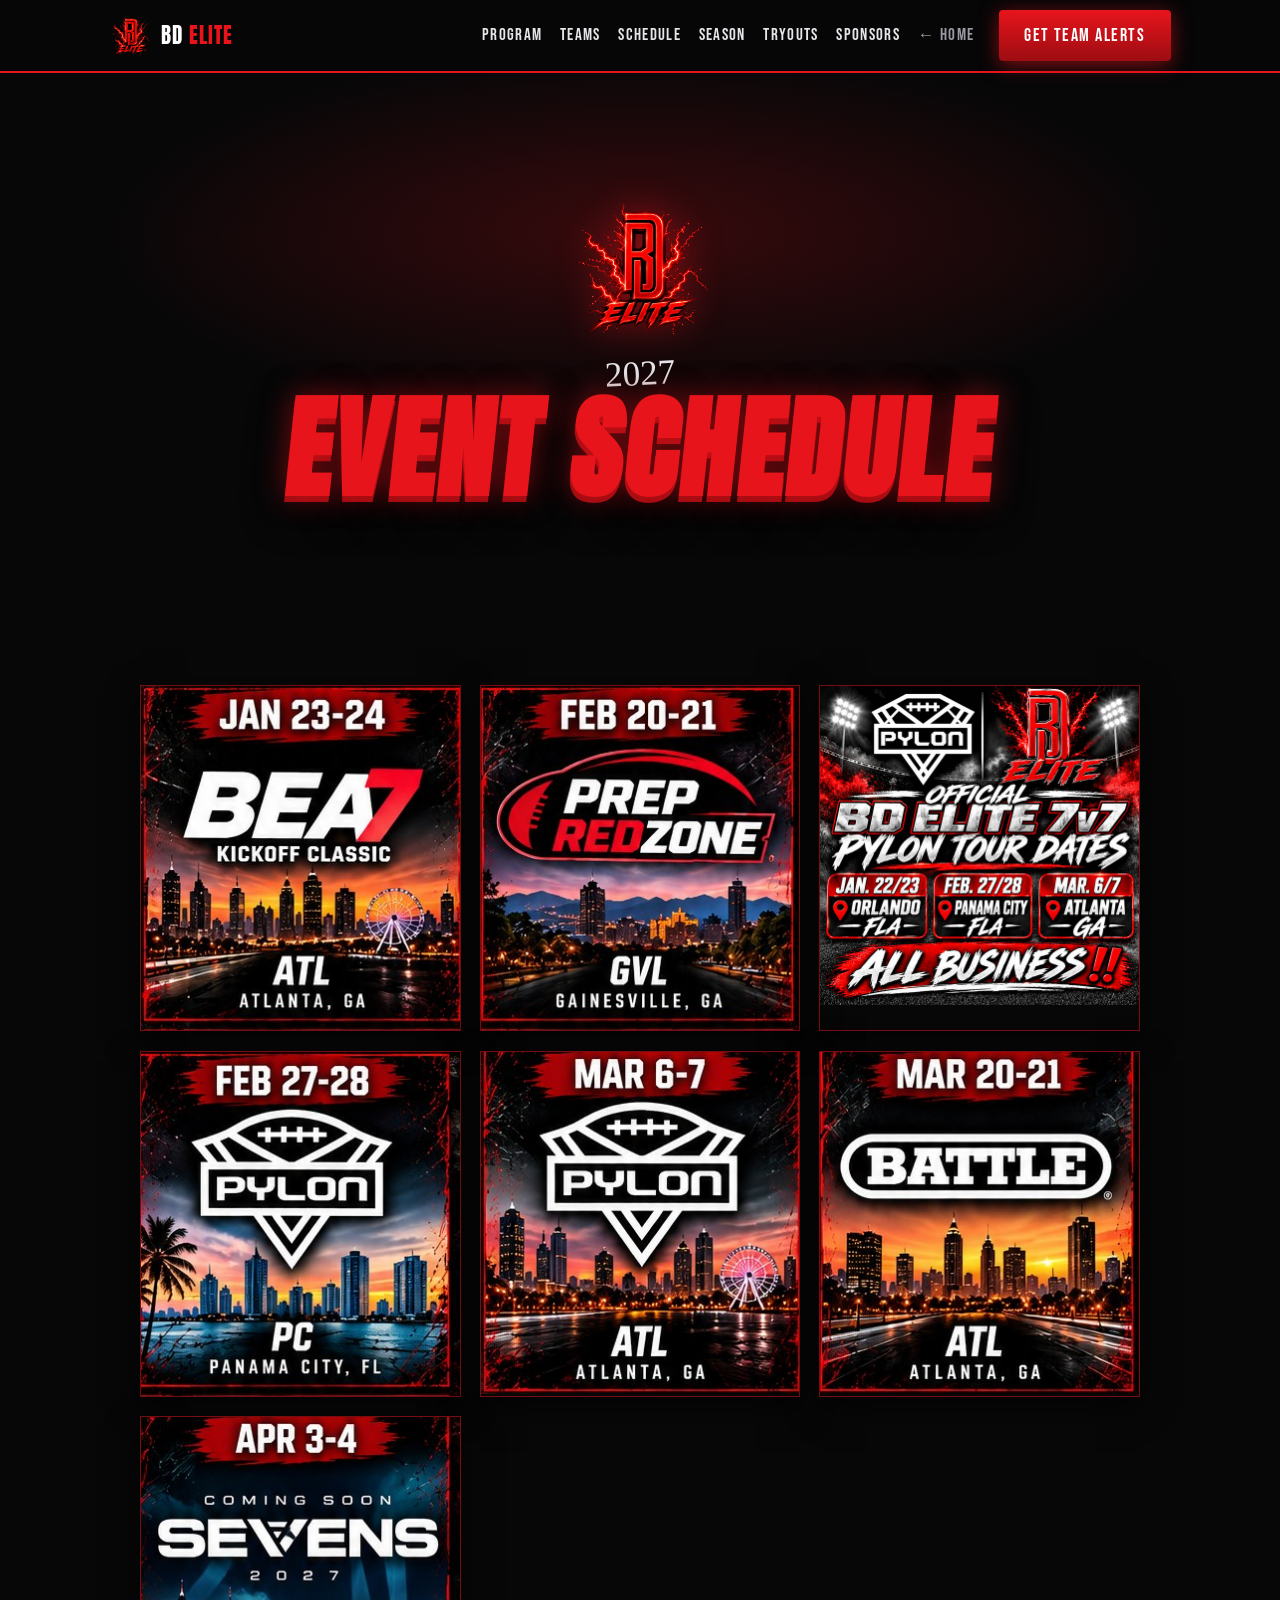
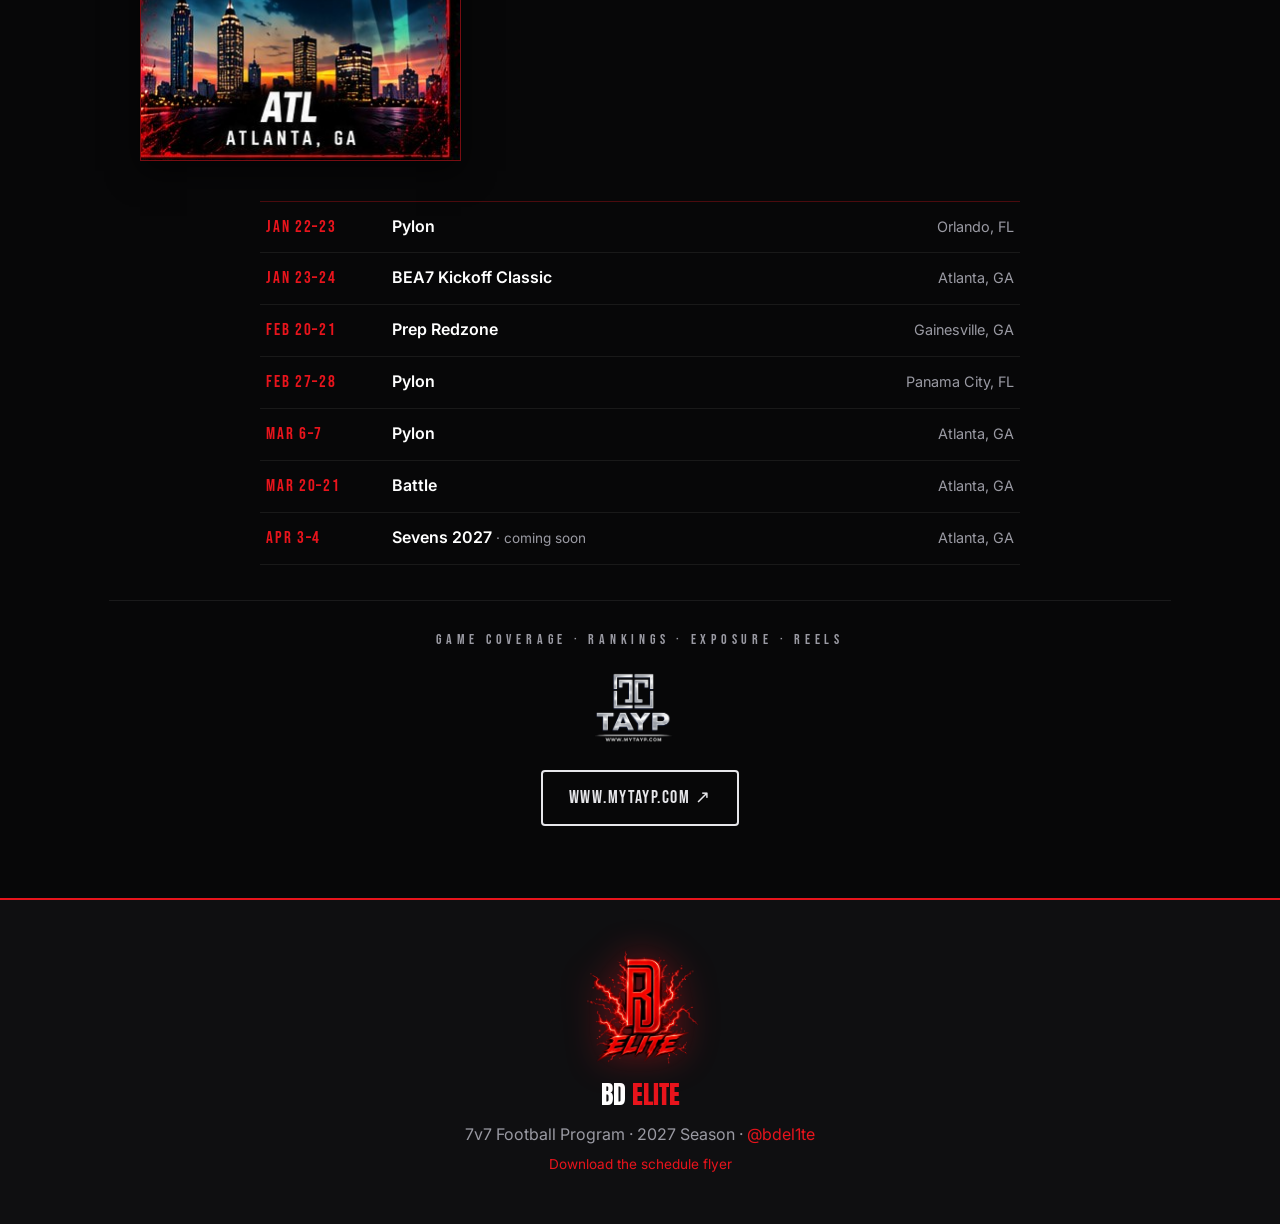
==== commit 02ceb6f7: "Schedule: add Pylon Tour Dates flyer (no link) and Pylon Orlando date Co-Authored-By: Claude Fable 5" ====
--- a/schedule/index.html
+++ b/schedule/index.html
@@ -52,6 +52,9 @@
       <div class="event-tile" data-event="Prep Redzone">
         <img src="../assets/schedule/prep-redzone.jpg" alt="Prep Redzone — Feb 20–21, Gainesville, GA" />
       </div>
+      <div class="event-tile" data-event="Pylon Tour Dates">
+        <img src="../assets/schedule/pylon-tour.jpg" alt="Official BD Elite 7v7 Pylon Tour Dates — Jan 22–23 Orlando FL, Feb 27–28 Panama City FL, Mar 6–7 Atlanta GA" />
+      </div>
       <div class="event-tile" data-event="Pylon Panama City">
         <img src="../assets/schedule/pylon-pc.jpg" alt="Pylon — Feb 27–28, Panama City, FL" />
       </div>
@@ -67,6 +70,7 @@
     </div>
 
     <ul class="schedule-list" aria-label="2027 schedule">
+      <li><span class="sl-date">Jan 22–23</span><span class="sl-name">Pylon</span><span class="sl-loc">Orlando, FL</span></li>
       <li><span class="sl-date">Jan 23–24</span><span class="sl-name">BEA7 Kickoff Classic</span><span class="sl-loc">Atlanta, GA</span></li>
       <li><span class="sl-date">Feb 20–21</span><span class="sl-name">Prep Redzone</span><span class="sl-loc">Gainesville, GA</span></li>
       <li><span class="sl-date">Feb 27–28</span><span class="sl-name">Pylon</span><span class="sl-loc">Panama City, FL</span></li>
